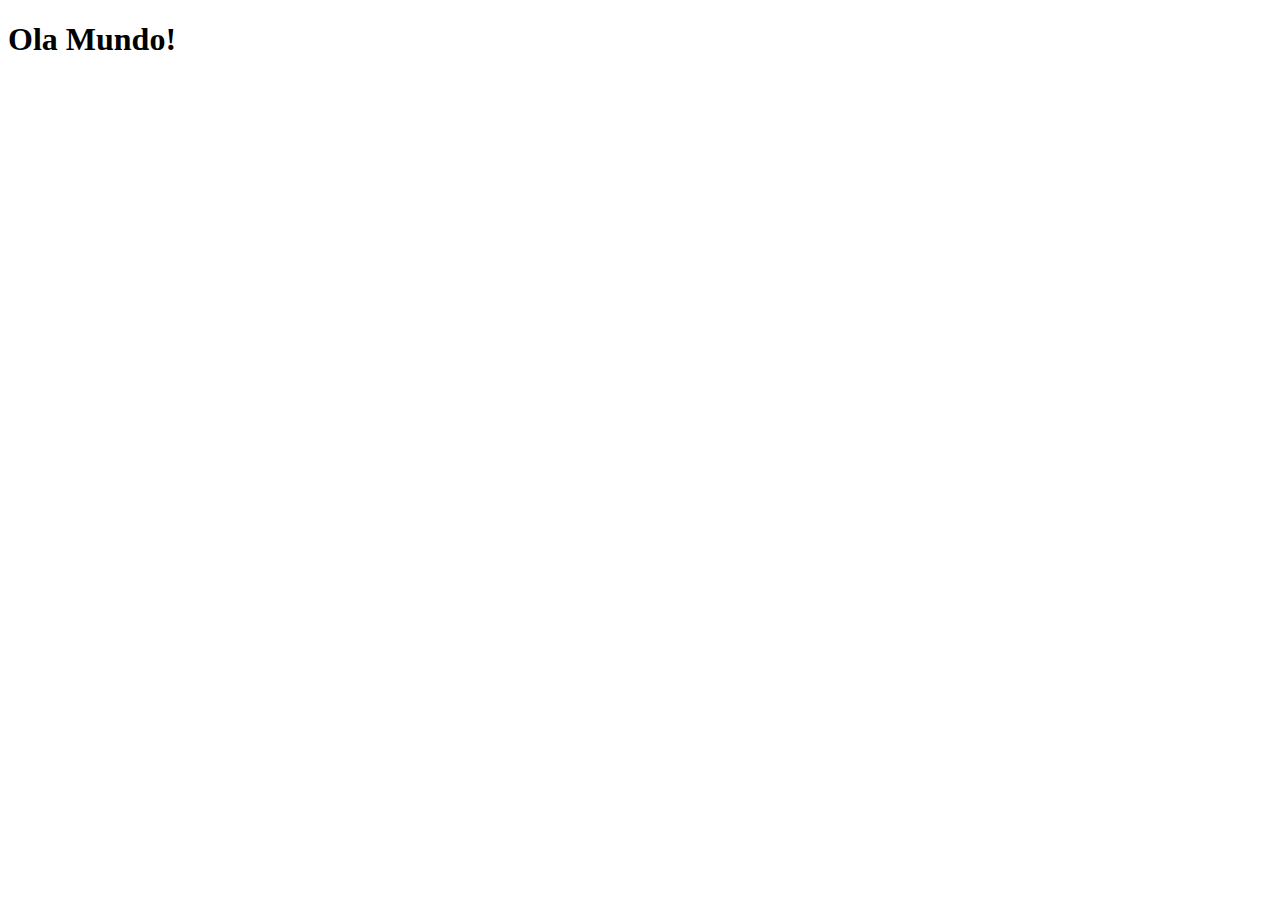
==== index.html @ e193a3a6 "Organizei os arquivos do mini-projeto" ====
<!DOCTYPE html>
<html lang="pt-br">
<head>
    <meta charset="UTF-8">
    <meta http-equiv="X-UA-Compatible" content="IE=edge">
    <meta name="viewport" content="width=device-width, initial-scale=1.0">
    <title>Projeto Redes Sociais com  iframes</title>
    <link rel="shortcut icon" href="favicon.ico" type="image/x-icon">
    <link rel="stylesheet" href="estilos/style.css">
</head>
<body>
    <h1>Ola Mundo!</h1>
</body>
</html>
---- estilos/style.css ----
@charset "UTF-8";
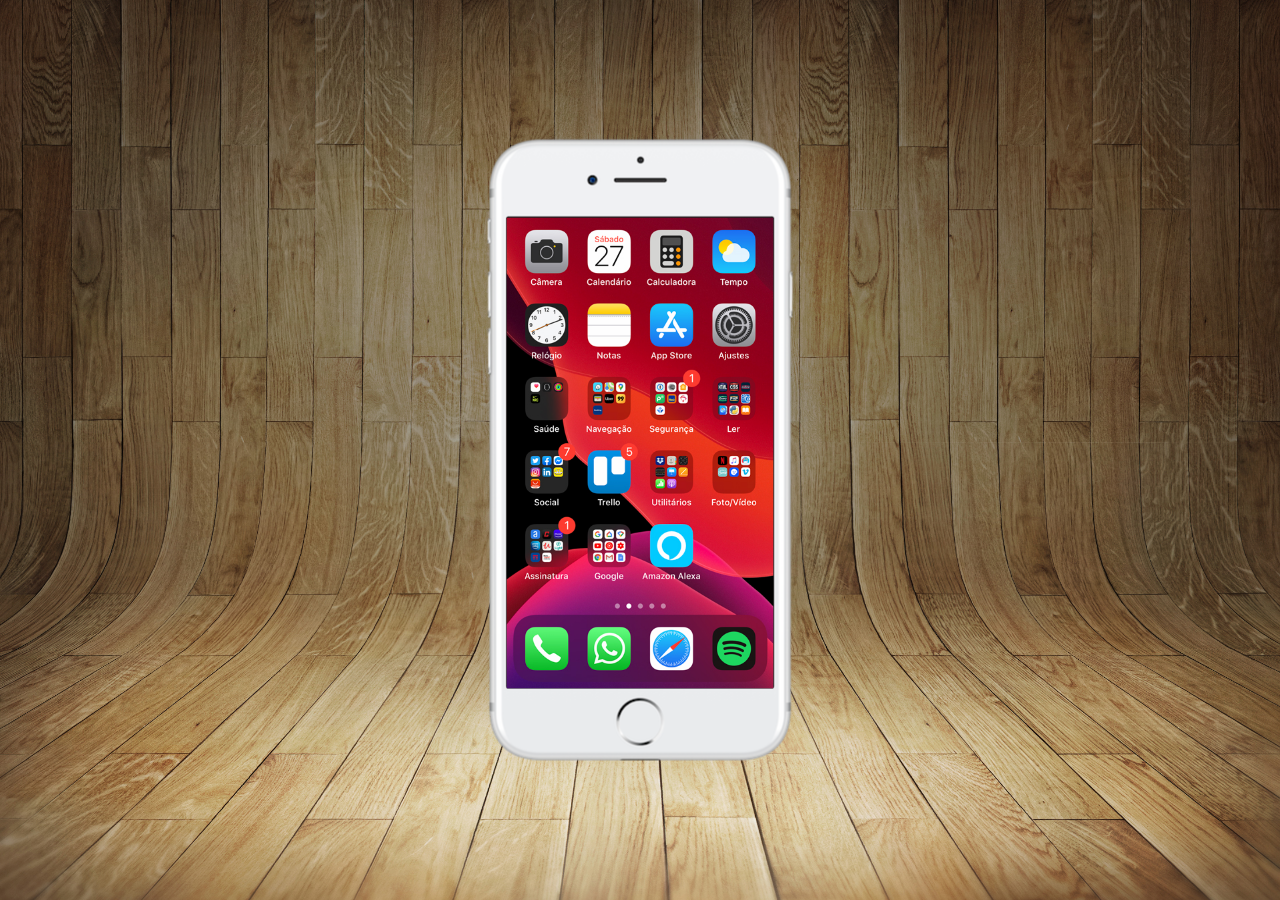
==== commit 41bddc26: "Criei a pagina home." ====
--- a/index.html
+++ b/index.html
@@ -9,6 +9,13 @@
     <link rel="stylesheet" href="estilos/style.css">
 </head>
 <body>
-    <h1>Ola Mundo!</h1>
+    <main>
+        <section id="telefone">
+            <iframe src="home.html" name="tela" id="tela" frameborder="0"></iframe>
+        </section>
+        <section id="redes-sociais">
+
+        </section>
+    </main>
 </body>
 </html>--- a/estilos/style.css
+++ b/estilos/style.css
@@ -1 +1,44 @@
-@charset "UTF-8";+@charset "UTF-8";
+
+* {
+    margin: 0px;
+    padding: 0px;
+    font-family: Arial, Helvetica, sans-serif;
+}
+
+html, body {
+    height: 100vh;
+    width: 100vw;
+    background-color: black;
+}
+
+body {
+    background: url(../imagens/fundo-madeira.jpg) no-repeat top center;
+    background-size: cover;
+    background-attachment: fixed;
+}
+
+main{
+    position: relative;
+    height: 100vh;
+       
+}
+
+section#telefone {
+    position: absolute;
+    top: 50%;
+    left: 50%;
+    transform: translate(-50%, -50%);
+    
+    height: 627px;
+    width: 311px;
+    background: url(../imagens/frame-iphone.png) no-repeat;
+}
+
+iframe#tela {
+    position: relative;
+    top: 81px;
+    left: 22px;
+    width: 267px;
+    height: 471px;
+}